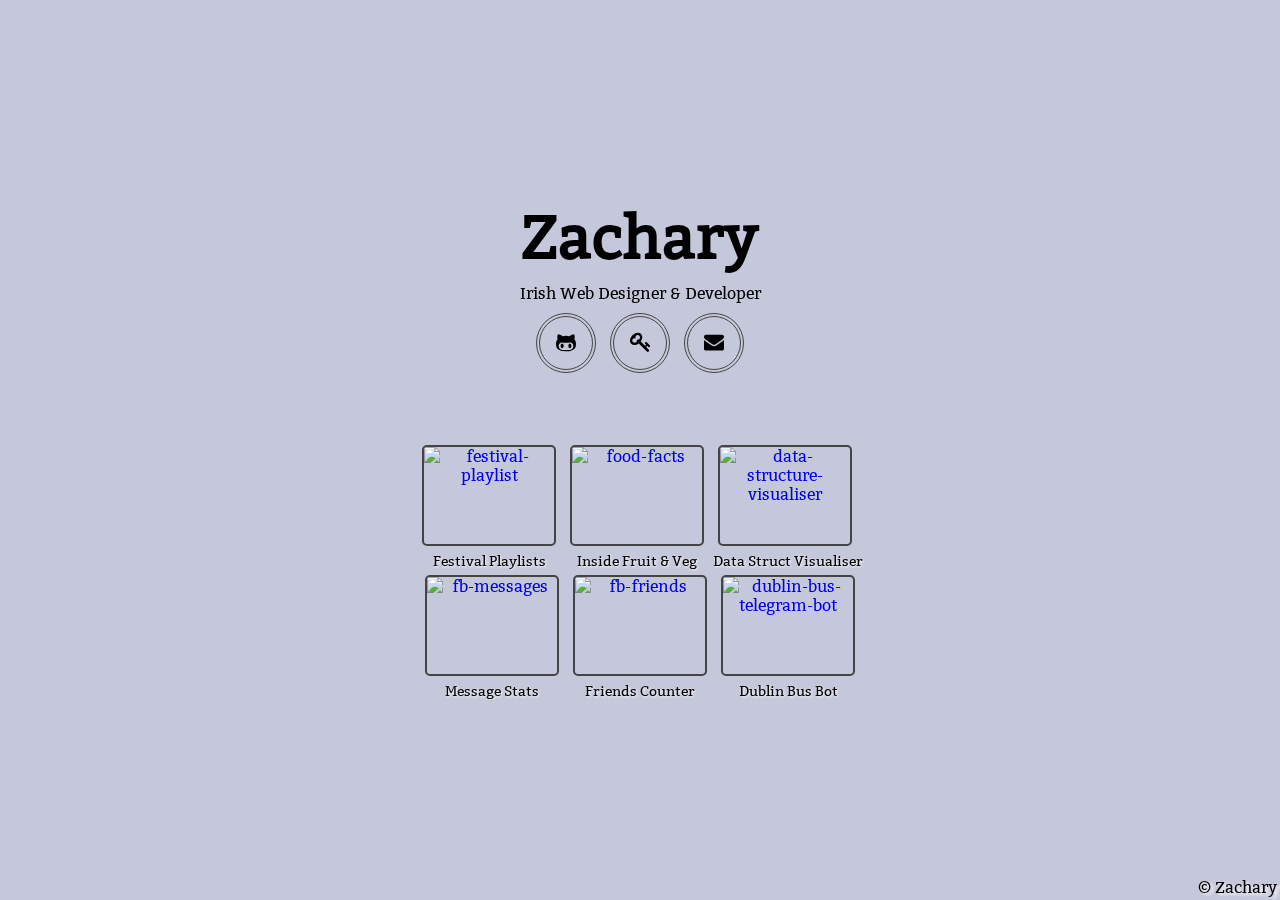
==== index.html @ 42c7d227 "Add site index files" ====
<!DOCTYPE HTML>
<html lang="en">
<head>
    <meta name="viewport" content="width=device-width, initial-scale=1" />
    <meta http-equiv="content-type" content="text/html; charset=utf-8" />
    <link rel="icon" href="img/favicon.png" type="image/png" />
    <title>Zachary | Web Designer &amp; Developer</title>
    <meta charset="utf-8">
    <meta name="theme-color" content="#C5C7DA">
    <meta name="description" content="Zachary | Web Designer & Developer from Dublin, Ireland">
    <meta name="keywords" content="zachary, web, designer, developer, dublin, ireland">
    <style type="text/css">
        /* From https://fonts.googleapis.com/css?family=Bitter */
        @font-face{font-family:Bitter;font-style:normal;font-weight:400;src:local('Bitter-Regular'),url(font.woff2) format('woff2');unicode-range:U+0000-00FF,U+0131,U+0152-0153,U+02C6,U+02DA,U+02DC,U+2000-206F,U+2074,U+20AC,U+2212,U+2215,U+E0FF,U+EFFD,U+F000}
    </style>
    <style type="text/css">
        /* Minified with http://cssminifier.com */
        *{font-family:Bitter,serif}html{background:url(img/background.jpg) center center no-repeat fixed #C5C7DA;-webkit-background-size:cover;-moz-background-size:cover;-o-background-size:cover;background-size:cover}body{overflow:hidden;margin:0}a{text-decoration:none}svg.icon{width:20px;height:30px;vertical-align:middle}h2.title{font-size:60px;margin:10px 0}@media only screen and (min-width:960px){.container{overflow:auto;max-height:100%;margin-right:-100px;padding-right:100px}}div.intro{position:relative;padding-top:15%;text-align:center}div.portfolio,div.title{z-index:0;-webkit-transform:translateZ(0);transform:translateZ(0);-webkit-transition:-webkit-transform .6s ease-in-out;transition:transform .6s ease-in-out;-webkit-backface-visibility:hidden;backface-visibility:hidden;max-width:500px;display:inline-block}@media only screen and (max-height:750px){div.footer,div.portfolio{visibility:hidden}span.next{display:inline!important}}span.button,span.site{display:inline-block}div.footer{position:fixed;bottom:0;right:0;margin:3px}span.button{border:4px double #444;border-radius:50%;width:32px;height:32px;padding:10px;margin:10px 5px}span.site .text{font-size:14px;color:#000;text-shadow:.1em .1em .2em #fff}span.site img{border:2px solid #444;margin:5px;border-radius:5px;display:block;width:130px;height:97px}a[id=portfolio]:target~.container #link-text-down,span#link-text-up,span.next{display:none}div.buttons{-webkit-animation-delay:.2s;animation-delay:.2s}div.buttons a{color:#000}span.button i.fa{margin-top:6px}span.next{font-size:14px;-webkit-animation-delay:.4s;animation-delay:.4s}div.footer,span.next a{color:#000;text-shadow:.2em .1em .2em #fff}.animate{-webkit-animation-name:fade;animation-name:fade;-webkit-animation-fill-mode:both;animation-fill-mode:both;-webkit-animation-duration:.7s;animation-duration:.7s}@keyframes fade{0%{opacity:0;-webkit-transform:translateY(20px);transform:translateY(20px)}100%{opacity:1;-webkit-transform:translateY(0);transform:translateY(0)}}a[id=portfolio]:target~.container .intro div.portfolio{-webkit-transform:translateY(-300px);transform:translateY(-300px);visibility:visible;margin-top:10px}a[id=portfolio]:target~.container .intro div.footer{visibility:visible}a[id=portfolio]:target~.container .intro div.title{-webkit-transform:translateY(-300px);transform:translateY(-300px)}a[id=portfolio]:target~.container #link-text-up{display:block}
    </style>
    <script>
      (function(i,s,o,g,r,a,m){i['GoogleAnalyticsObject']=r;i[r]=i[r]||function(){
      (i[r].q=i[r].q||[]).push(arguments)},i[r].l=1*new Date();a=s.createElement(o),
      m=s.getElementsByTagName(o)[0];a.async=1;a.src=g;m.parentNode.insertBefore(a,m)
      })(window,document,'script','https://www.google-analytics.com/analytics.js','ga');
      ga('create', 'UA-87791846-1', 'auto');
      ga('send', 'pageview');
    </script>
</head>
<body>
    <a id="title"></a>
    <a id="portfolio"></a>
    <div class="container">
        <div class="intro" id="intro">
            <div class="title">
                <h2 class="title animate">Zachary</h2>
                <div class="sub animate">Irish Web Designer &amp; Developer</div>
                <div class="buttons animate">
                    <a href="https://github.com/zachd" title="Github" target="_blank"><span class="button"><svg class="icon"><use xlink:href="#icon-github-alt"></use></svg></span></a>
                    <a href="https://keybase.io/zacharyd" title="Keybase" target="_blank"><span class="button"><svg class="icon"><use xlink:href="#icon-key"></use></svg></span></a>
                    <a href="mailto:OBFUSCATEDheXllXo@XzaXcXh.XieDONOTUSE" title="Email" onmouseover="this.href=this.href.replace(/[A-Z]/g,'');"><span class="button"><svg class="icon"><use xlink:href="#icon-envelope"></use></svg></span></a>
                </div>
                <br />
                <br />
                <br />
                <span class="next animate">
                    <a href="#title">
                        <span id="link-text-up"><svg class="icon"><use xlink:href="#icon-angle-up"></use></svg>
                        <br />Contact</span>
                    </a>
                    <a href="#portfolio">
                        <span id="link-text-down">Projects<br />
                        <svg class="icon"><use xlink:href="#icon-angle-down"></use></svg></span>
                    </a>
                </span>
            </div>
            <br />
            <div class="portfolio">
                <a href="https://festivals.zach.ie/" target="_blank"><span class="site"><img src="img/festival-playlist.png" alt="festival-playlist" /><span class="text">Festival Playlists</span></span></a>
                <a href="http://zachd.github.io/food-facts/" target="_blank"><span class="site"><img src="img/food-facts.png" alt="food-facts" /><span class="text">Inside Fruit & Veg</span></span></a>
                <a href="http://zachd.github.io/data-structure-visualiser/" target="_blank"><span class="site"><img src="img/data-structure-visualiser.png" alt="data-structure-visualiser" /><span class="text">Data Struct Visualiser</span></span></a>
                <a href="https://zach.ie/fb/messages/" target="_blank"><span class="site"><img src="img/fb-messages.png" alt="fb-messages" /><span class="text"><i class="fa fa-fcbk"></i> Message Stats</span></span></a>
                <a href="https://zach.ie/fb/friends/" target="_blank"><span class="site"><img src="img/fb-friends.png" alt="fb-friends" /><span class="text"><i class="fa fa-fcbk"></i> Friends Counter</span></span></a>
                <a href="https://github.com/zachd/dublin-bus-telegram-bot" target="_blank"><span class="site"><img src="img/dublin-bus-telegram-bot.png" alt="dublin-bus-telegram-bot" /><span class="text"><i class="fa fa-paper-plane"></i>  Dublin Bus Bot</span></span></a>
            </div>
            <div class="footer">
                &copy; Zachary
            </div>
        </div>
    </div>
    <svg style="position: absolute; width: 0; height: 0;" width="0" height="0" version="1.1" xmlns="http://www.w3.org/2000/svg" xmlns:xlink="http://www.w3.org/1999/xlink">
        <defs>
        <symbol id="icon-envelope" viewBox="0 0 28 28">
        <title>envelope</title>
        <path class="path1" d="M28 11.094v12.406q0 1.031-0.734 1.766t-1.766 0.734h-23q-1.031 0-1.766-0.734t-0.734-1.766v-12.406q0.688 0.766 1.578 1.359 5.656 3.844 7.766 5.391 0.891 0.656 1.445 1.023t1.477 0.75 1.719 0.383h0.031q0.797 0 1.719-0.383t1.477-0.75 1.445-1.023q2.656-1.922 7.781-5.391 0.891-0.609 1.563-1.359zM28 6.5q0 1.234-0.766 2.359t-1.906 1.922q-5.875 4.078-7.313 5.078-0.156 0.109-0.664 0.477t-0.844 0.594-0.812 0.508-0.898 0.422-0.781 0.141h-0.031q-0.359 0-0.781-0.141t-0.898-0.422-0.812-0.508-0.844-0.594-0.664-0.477q-1.422-1-4.094-2.852t-3.203-2.227q-0.969-0.656-1.828-1.805t-0.859-2.133q0-1.219 0.648-2.031t1.852-0.812h23q1.016 0 1.758 0.734t0.742 1.766z"></path>
        </symbol>
        <symbol id="icon-angle-down" viewBox="0 0 18 28">
        <title>angle-down</title>
        <path class="path1" d="M16.797 11.5q0 0.203-0.156 0.359l-7.281 7.281q-0.156 0.156-0.359 0.156t-0.359-0.156l-7.281-7.281q-0.156-0.156-0.156-0.359t0.156-0.359l0.781-0.781q0.156-0.156 0.359-0.156t0.359 0.156l6.141 6.141 6.141-6.141q0.156-0.156 0.359-0.156t0.359 0.156l0.781 0.781q0.156 0.156 0.156 0.359z"></path>
        </symbol>
        <symbol id="icon-angle-up" viewBox="0 0 18 28">
        <title>angle-up</title>
        <path class="path1" d="M16.797 18.5q0 0.203-0.156 0.359l-0.781 0.781q-0.156 0.156-0.359 0.156t-0.359-0.156l-6.141-6.141-6.141 6.141q-0.156 0.156-0.359 0.156t-0.359-0.156l-0.781-0.781q-0.156-0.156-0.156-0.359t0.156-0.359l7.281-7.281q0.156-0.156 0.359-0.156t0.359 0.156l7.281 7.281q0.156 0.156 0.156 0.359z"></path>
        </symbol>
        <symbol id="icon-key" viewBox="0 0 26 28">
        <title>key</title>
        <path class="path1" d="M13 8q0-1.25-0.875-2.125t-2.125-0.875-2.125 0.875-0.875 2.125q0 0.656 0.297 1.297-0.641-0.297-1.297-0.297-1.25 0-2.125 0.875t-0.875 2.125 0.875 2.125 2.125 0.875 2.125-0.875 0.875-2.125q0-0.656-0.297-1.297 0.641 0.297 1.297 0.297 1.25 0 2.125-0.875t0.875-2.125zM26.297 19q0 0.266-0.766 1.031t-1.031 0.766q-0.141 0-0.445-0.25t-0.57-0.516-0.602-0.625-0.383-0.406l-1.5 1.5 3.437 3.437q0.438 0.438 0.438 1.062 0 0.656-0.609 1.266t-1.266 0.609q-0.625 0-1.062-0.438l-10.484-10.484q-2.75 2.047-5.703 2.047-2.547 0-4.148-1.602t-1.602-4.148q0-2.5 1.484-4.891t3.875-3.875 4.891-1.484q2.547 0 4.148 1.602t1.602 4.148q0 2.953-2.047 5.703l5.547 5.547 1.5-1.5q-0.047-0.047-0.406-0.383t-0.625-0.602-0.516-0.57-0.25-0.445q0-0.266 0.766-1.031t1.031-0.766q0.203 0 0.359 0.156 0.094 0.094 0.719 0.695t1.281 1.242 1.352 1.344 1.141 1.219 0.445 0.641z"></path>
        </symbol>
        <symbol id="icon-github-alt" viewBox="0 0 26 28">
        <title>github-alt</title>
        <path class="path1" d="M10 19q0 0.625-0.195 1.281t-0.672 1.188-1.133 0.531-1.133-0.531-0.672-1.188-0.195-1.281 0.195-1.281 0.672-1.188 1.133-0.531 1.133 0.531 0.672 1.188 0.195 1.281zM20 19q0 0.625-0.195 1.281t-0.672 1.188-1.133 0.531-1.133-0.531-0.672-1.188-0.195-1.281 0.195-1.281 0.672-1.188 1.133-0.531 1.133 0.531 0.672 1.188 0.195 1.281zM22.5 19q0-1.875-1.078-3.187t-2.922-1.313q-0.641 0-3.047 0.328-1.109 0.172-2.453 0.172t-2.453-0.172q-2.375-0.328-3.047-0.328-1.844 0-2.922 1.313t-1.078 3.187q0 1.375 0.5 2.398t1.266 1.609 1.906 0.938 2.188 0.461 2.328 0.109h2.625q1.281 0 2.328-0.109t2.188-0.461 1.906-0.938 1.266-1.609 0.5-2.398zM26 16.25q0 3.234-0.953 5.172-0.594 1.203-1.648 2.078t-2.203 1.344-2.656 0.742-2.68 0.344-2.609 0.070q-1.219 0-2.219-0.047t-2.305-0.195-2.383-0.469-2.141-0.805-1.891-1.266-1.344-1.797q-0.969-1.922-0.969-5.172 0-3.703 2.125-6.188-0.422-1.281-0.422-2.656 0-1.813 0.797-3.406 1.687 0 2.969 0.617t2.953 1.93q2.297-0.547 4.828-0.547 2.312 0 4.375 0.5 1.641-1.281 2.922-1.891t2.953-0.609q0.797 1.594 0.797 3.406 0 1.359-0.422 2.625 2.125 2.5 2.125 6.219z"></path>
        </symbol>
        </defs>
    </svg>
</body>
</html>
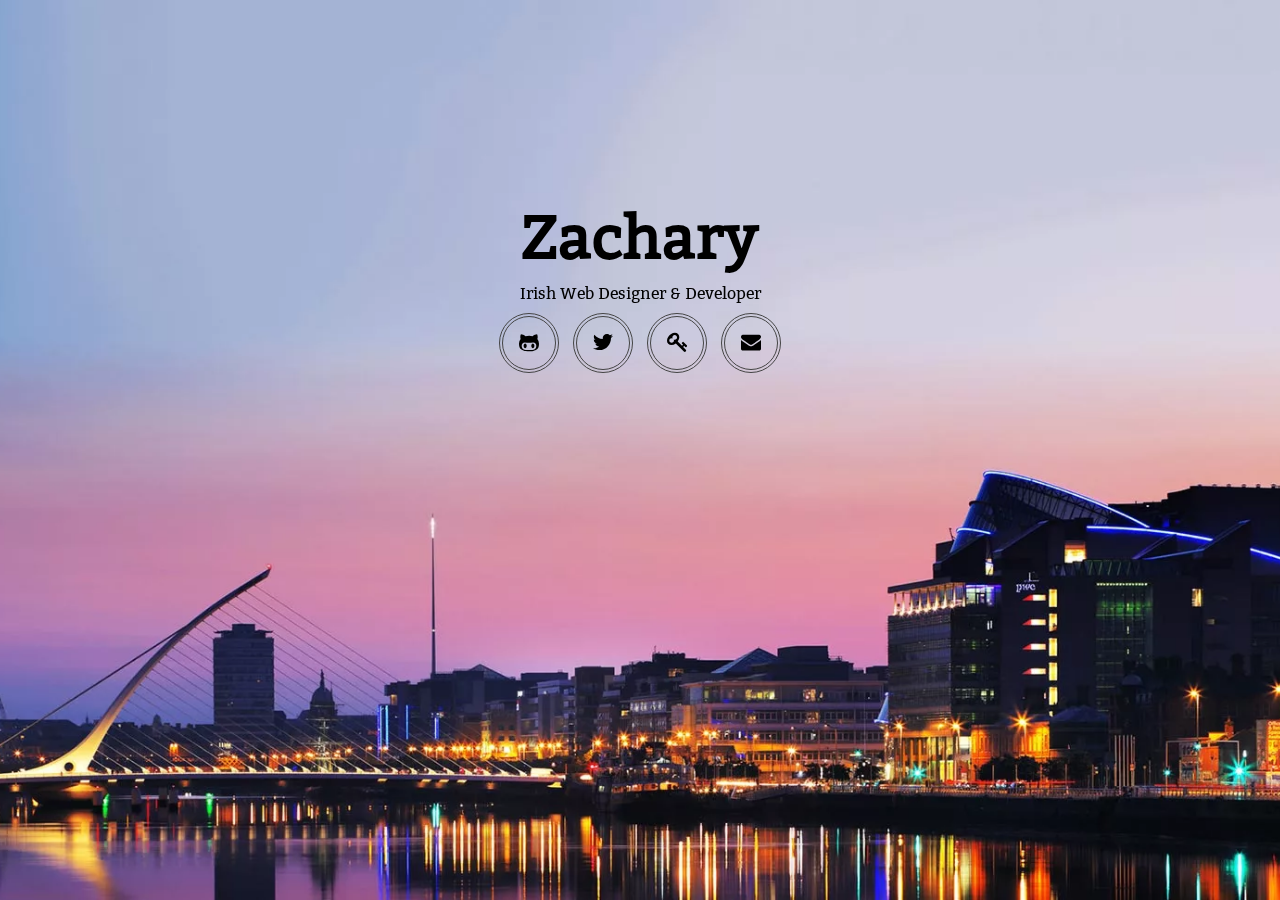
==== commit be2f7f0e: "Remove projects" ====
--- a/index.html
+++ b/index.html
@@ -2,20 +2,19 @@
 <html lang="en">
 <head>
     <meta name="viewport" content="width=device-width, initial-scale=1" />
-    <meta http-equiv="content-type" content="text/html; charset=utf-8" />
     <link rel="icon" href="img/favicon.png" type="image/png" />
     <title>Zachary | Web Designer &amp; Developer</title>
     <meta charset="utf-8">
     <meta name="theme-color" content="#C5C7DA">
     <meta name="description" content="Zachary | Web Designer & Developer from Dublin, Ireland">
     <meta name="keywords" content="zachary, web, designer, developer, dublin, ireland">
-    <style type="text/css">
+    <style>
         /* From https://fonts.googleapis.com/css?family=Bitter */
-        @font-face{font-family:Bitter;font-style:normal;font-weight:400;src:local('Bitter-Regular'),url(font.woff2) format('woff2');unicode-range:U+0000-00FF,U+0131,U+0152-0153,U+02C6,U+02DA,U+02DC,U+2000-206F,U+2074,U+20AC,U+2212,U+2215,U+E0FF,U+EFFD,U+F000}
+        @font-face{font-family:Bitter;font-display:swap;font-style:normal;font-weight:400;src:local('Bitter-Regular'),url(font.woff2) format('woff2');unicode-range:U+0000-00FF,U+0131,U+0152-0153,U+02C6,U+02DA,U+02DC,U+2000-206F,U+2074,U+20AC,U+2212,U+2215,U+E0FF,U+EFFD,U+F000}
     </style>
-    <style type="text/css">
+    <style>
         /* Minified with http://cssminifier.com */
-        *{font-family:Bitter,serif}html{background:url(img/background.jpg) center center no-repeat fixed #C5C7DA;-webkit-background-size:cover;-moz-background-size:cover;-o-background-size:cover;background-size:cover}body{overflow:hidden;margin:0}a{text-decoration:none}svg.icon{width:20px;height:30px;vertical-align:middle}h2.title{font-size:60px;margin:10px 0}@media only screen and (min-width:960px){.container{overflow:auto;max-height:100%;margin-right:-100px;padding-right:100px}}div.intro{position:relative;padding-top:15%;text-align:center}div.portfolio,div.title{z-index:0;-webkit-transform:translateZ(0);transform:translateZ(0);-webkit-transition:-webkit-transform .6s ease-in-out;transition:transform .6s ease-in-out;-webkit-backface-visibility:hidden;backface-visibility:hidden;max-width:500px;display:inline-block}@media only screen and (max-height:750px){div.footer,div.portfolio{visibility:hidden}span.next{display:inline!important}}span.button,span.site{display:inline-block}div.footer{position:fixed;bottom:0;right:0;margin:3px}span.button{border:4px double #444;border-radius:50%;width:32px;height:32px;padding:10px;margin:10px 5px}span.site .text{font-size:14px;color:#000;text-shadow:.1em .1em .2em #fff}span.site img{border:2px solid #444;margin:5px;border-radius:5px;display:block;width:130px;height:97px}a[id=portfolio]:target~.container #link-text-down,span#link-text-up,span.next{display:none}div.buttons{-webkit-animation-delay:.2s;animation-delay:.2s}div.buttons a{color:#000}span.button i.fa{margin-top:6px}span.next{font-size:14px;-webkit-animation-delay:.4s;animation-delay:.4s}div.footer,span.next a{color:#000;text-shadow:.2em .1em .2em #fff}.animate{-webkit-animation-name:fade;animation-name:fade;-webkit-animation-fill-mode:both;animation-fill-mode:both;-webkit-animation-duration:.7s;animation-duration:.7s}@keyframes fade{0%{opacity:0;-webkit-transform:translateY(20px);transform:translateY(20px)}100%{opacity:1;-webkit-transform:translateY(0);transform:translateY(0)}}a[id=portfolio]:target~.container .intro div.portfolio{-webkit-transform:translateY(-300px);transform:translateY(-300px);visibility:visible;margin-top:10px}a[id=portfolio]:target~.container .intro div.footer{visibility:visible}a[id=portfolio]:target~.container .intro div.title{-webkit-transform:translateY(-300px);transform:translateY(-300px)}a[id=portfolio]:target~.container #link-text-up{display:block}
+        *{font-family:Bitter,serif}html{background:url(img/background.webp) center center no-repeat fixed #C5C7DA;-webkit-background-size:cover;-moz-background-size:cover;-o-background-size:cover;background-size:cover}body{overflow:hidden;margin:0}a{text-decoration:none}svg.icon{width:20px;height:30px;vertical-align:middle}h2.title{font-size:60px;margin:10px 0}@media only screen and (min-width:960px){.container{overflow:auto;max-height:100%;margin-right:-100px;padding-right:100px}}div.intro{position:relative;padding-top:15%;text-align:center}div.portfolio,div.title{z-index:0;-webkit-transform:translateZ(0);transform:translateZ(0);-webkit-transition:-webkit-transform .6s ease-in-out;transition:transform .6s ease-in-out;-webkit-backface-visibility:hidden;backface-visibility:hidden;max-width:500px;display:inline-block}@media only screen and (max-height:750px){div.footer,div.portfolio{visibility:hidden}span.next{display:inline!important}}span.button,span.site{display:inline-block}div.footer{position:fixed;bottom:0;right:0;margin:3px}span.button{border:4px double #444;border-radius:50%;width:32px;height:32px;padding:10px;margin:10px 5px}span.site .text{font-size:14px;color:#000;text-shadow:.1em .1em .2em #fff}span.site img{border:2px solid #444;margin:5px;border-radius:5px;display:block;width:130px;height:97px}a[id=portfolio]:target~.container #link-text-down,span#link-text-up,span.next{display:none}div.buttons{-webkit-animation-delay:.2s;animation-delay:.2s}div.buttons a{color:#000}span.button i.fa{margin-top:6px}span.next{font-size:14px;-webkit-animation-delay:.4s;animation-delay:.4s}div.footer,span.next a{color:#000;text-shadow:.2em .1em .2em #fff}.animate{-webkit-animation-name:fade;animation-name:fade;-webkit-animation-fill-mode:both;animation-fill-mode:both;-webkit-animation-duration:.7s;animation-duration:.7s}@keyframes fade{0%{opacity:0;-webkit-transform:translateY(20px);transform:translateY(20px)}100%{opacity:1;-webkit-transform:translateY(0);transform:translateY(0)}}a[id=portfolio]:target~.container .intro div.portfolio{-webkit-transform:translateY(-300px);transform:translateY(-300px);visibility:visible;margin-top:10px}a[id=portfolio]:target~.container .intro div.footer{visibility:visible}a[id=portfolio]:target~.container .intro div.title{-webkit-transform:translateY(-300px);transform:translateY(-300px)}a[id=portfolio]:target~.container #link-text-up{display:block}
     </style>
     <script>
       (function(i,s,o,g,r,a,m){i['GoogleAnalyticsObject']=r;i[r]=i[r]||function(){
@@ -36,34 +35,10 @@
                 <div class="sub animate">Irish Web Designer &amp; Developer</div>
                 <div class="buttons animate">
                     <a href="https://github.com/zachd" title="Github" target="_blank"><span class="button"><svg class="icon"><use xlink:href="#icon-github-alt"></use></svg></span></a>
+                    <a href="https://twitter.com/zachdiebold" title="Twitter" target="_blank"><span class="button"><svg class="icon"><use xlink:href="#icon-twitter"></use></svg></span></a>
                     <a href="https://keybase.io/zacharyd" title="Keybase" target="_blank"><span class="button"><svg class="icon"><use xlink:href="#icon-key"></use></svg></span></a>
                     <a href="mailto:OBFUSCATEDheXllXo@XzaXcXh.XieDONOTUSE" title="Email" onmouseover="this.href=this.href.replace(/[A-Z]/g,'');"><span class="button"><svg class="icon"><use xlink:href="#icon-envelope"></use></svg></span></a>
                 </div>
-                <br />
-                <br />
-                <br />
-                <span class="next animate">
-                    <a href="#title">
-                        <span id="link-text-up"><svg class="icon"><use xlink:href="#icon-angle-up"></use></svg>
-                        <br />Contact</span>
-                    </a>
-                    <a href="#portfolio">
-                        <span id="link-text-down">Projects<br />
-                        <svg class="icon"><use xlink:href="#icon-angle-down"></use></svg></span>
-                    </a>
-                </span>
-            </div>
-            <br />
-            <div class="portfolio">
-                <a href="https://festivals.zach.ie/" target="_blank"><span class="site"><img src="img/festival-playlist.png" alt="festival-playlist" /><span class="text">Festival Playlists</span></span></a>
-                <a href="http://zachd.github.io/food-facts/" target="_blank"><span class="site"><img src="img/food-facts.png" alt="food-facts" /><span class="text">Inside Fruit & Veg</span></span></a>
-                <a href="http://zachd.github.io/data-structure-visualiser/" target="_blank"><span class="site"><img src="img/data-structure-visualiser.png" alt="data-structure-visualiser" /><span class="text">Data Struct Visualiser</span></span></a>
-                <a href="https://zach.ie/fb/messages/" target="_blank"><span class="site"><img src="img/fb-messages.png" alt="fb-messages" /><span class="text"><i class="fa fa-fcbk"></i> Message Stats</span></span></a>
-                <a href="https://zach.ie/fb/friends/" target="_blank"><span class="site"><img src="img/fb-friends.png" alt="fb-friends" /><span class="text"><i class="fa fa-fcbk"></i> Friends Counter</span></span></a>
-                <a href="https://github.com/zachd/dublin-bus-telegram-bot" target="_blank"><span class="site"><img src="img/dublin-bus-telegram-bot.png" alt="dublin-bus-telegram-bot" /><span class="text"><i class="fa fa-paper-plane"></i>  Dublin Bus Bot</span></span></a>
-            </div>
-            <div class="footer">
-                &copy; Zachary
             </div>
         </div>
     </div>
@@ -85,6 +60,10 @@
         <title>key</title>
         <path class="path1" d="M13 8q0-1.25-0.875-2.125t-2.125-0.875-2.125 0.875-0.875 2.125q0 0.656 0.297 1.297-0.641-0.297-1.297-0.297-1.25 0-2.125 0.875t-0.875 2.125 0.875 2.125 2.125 0.875 2.125-0.875 0.875-2.125q0-0.656-0.297-1.297 0.641 0.297 1.297 0.297 1.25 0 2.125-0.875t0.875-2.125zM26.297 19q0 0.266-0.766 1.031t-1.031 0.766q-0.141 0-0.445-0.25t-0.57-0.516-0.602-0.625-0.383-0.406l-1.5 1.5 3.437 3.437q0.438 0.438 0.438 1.062 0 0.656-0.609 1.266t-1.266 0.609q-0.625 0-1.062-0.438l-10.484-10.484q-2.75 2.047-5.703 2.047-2.547 0-4.148-1.602t-1.602-4.148q0-2.5 1.484-4.891t3.875-3.875 4.891-1.484q2.547 0 4.148 1.602t1.602 4.148q0 2.953-2.047 5.703l5.547 5.547 1.5-1.5q-0.047-0.047-0.406-0.383t-0.625-0.602-0.516-0.57-0.25-0.445q0-0.266 0.766-1.031t1.031-0.766q0.203 0 0.359 0.156 0.094 0.094 0.719 0.695t1.281 1.242 1.352 1.344 1.141 1.219 0.445 0.641z"></path>
         </symbol>
+        <symbol id="icon-twitter" viewBox="0 0 512 512">
+        <title>twitter</title>
+        <path fill="currentColor" d="M459.37 151.716c.325 4.548.325 9.097.325 13.645 0 138.72-105.583 298.558-298.558 298.558-59.452 0-114.68-17.219-161.137-47.106 8.447.974 16.568 1.299 25.34 1.299 49.055 0 94.213-16.568 130.274-44.832-46.132-.975-84.792-31.188-98.112-72.772 6.498.974 12.995 1.624 19.818 1.624 9.421 0 18.843-1.3 27.614-3.573-48.081-9.747-84.143-51.98-84.143-102.985v-1.299c13.969 7.797 30.214 12.67 47.431 13.319-28.264-18.843-46.781-51.005-46.781-87.391 0-19.492 5.197-37.36 14.294-52.954 51.655 63.675 129.3 105.258 216.365 109.807-1.624-7.797-2.599-15.918-2.599-24.04 0-57.828 46.782-104.934 104.934-104.934 30.213 0 57.502 12.67 76.67 33.137 23.715-4.548 46.456-13.32 66.599-25.34-7.798 24.366-24.366 44.833-46.132 57.827 21.117-2.273 41.584-8.122 60.426-16.243-14.292 20.791-32.161 39.308-52.628 54.253z" class=""></path>
+        </symbol>
         <symbol id="icon-github-alt" viewBox="0 0 26 28">
         <title>github-alt</title>
         <path class="path1" d="M10 19q0 0.625-0.195 1.281t-0.672 1.188-1.133 0.531-1.133-0.531-0.672-1.188-0.195-1.281 0.195-1.281 0.672-1.188 1.133-0.531 1.133 0.531 0.672 1.188 0.195 1.281zM20 19q0 0.625-0.195 1.281t-0.672 1.188-1.133 0.531-1.133-0.531-0.672-1.188-0.195-1.281 0.195-1.281 0.672-1.188 1.133-0.531 1.133 0.531 0.672 1.188 0.195 1.281zM22.5 19q0-1.875-1.078-3.187t-2.922-1.313q-0.641 0-3.047 0.328-1.109 0.172-2.453 0.172t-2.453-0.172q-2.375-0.328-3.047-0.328-1.844 0-2.922 1.313t-1.078 3.187q0 1.375 0.5 2.398t1.266 1.609 1.906 0.938 2.188 0.461 2.328 0.109h2.625q1.281 0 2.328-0.109t2.188-0.461 1.906-0.938 1.266-1.609 0.5-2.398zM26 16.25q0 3.234-0.953 5.172-0.594 1.203-1.648 2.078t-2.203 1.344-2.656 0.742-2.68 0.344-2.609 0.070q-1.219 0-2.219-0.047t-2.305-0.195-2.383-0.469-2.141-0.805-1.891-1.266-1.344-1.797q-0.969-1.922-0.969-5.172 0-3.703 2.125-6.188-0.422-1.281-0.422-2.656 0-1.813 0.797-3.406 1.687 0 2.969 0.617t2.953 1.93q2.297-0.547 4.828-0.547 2.312 0 4.375 0.5 1.641-1.281 2.922-1.891t2.953-0.609q0.797 1.594 0.797 3.406 0 1.359-0.422 2.625 2.125 2.5 2.125 6.219z"></path>
@@ -92,4 +71,4 @@
         </defs>
     </svg>
 </body>
-</html>+</html>
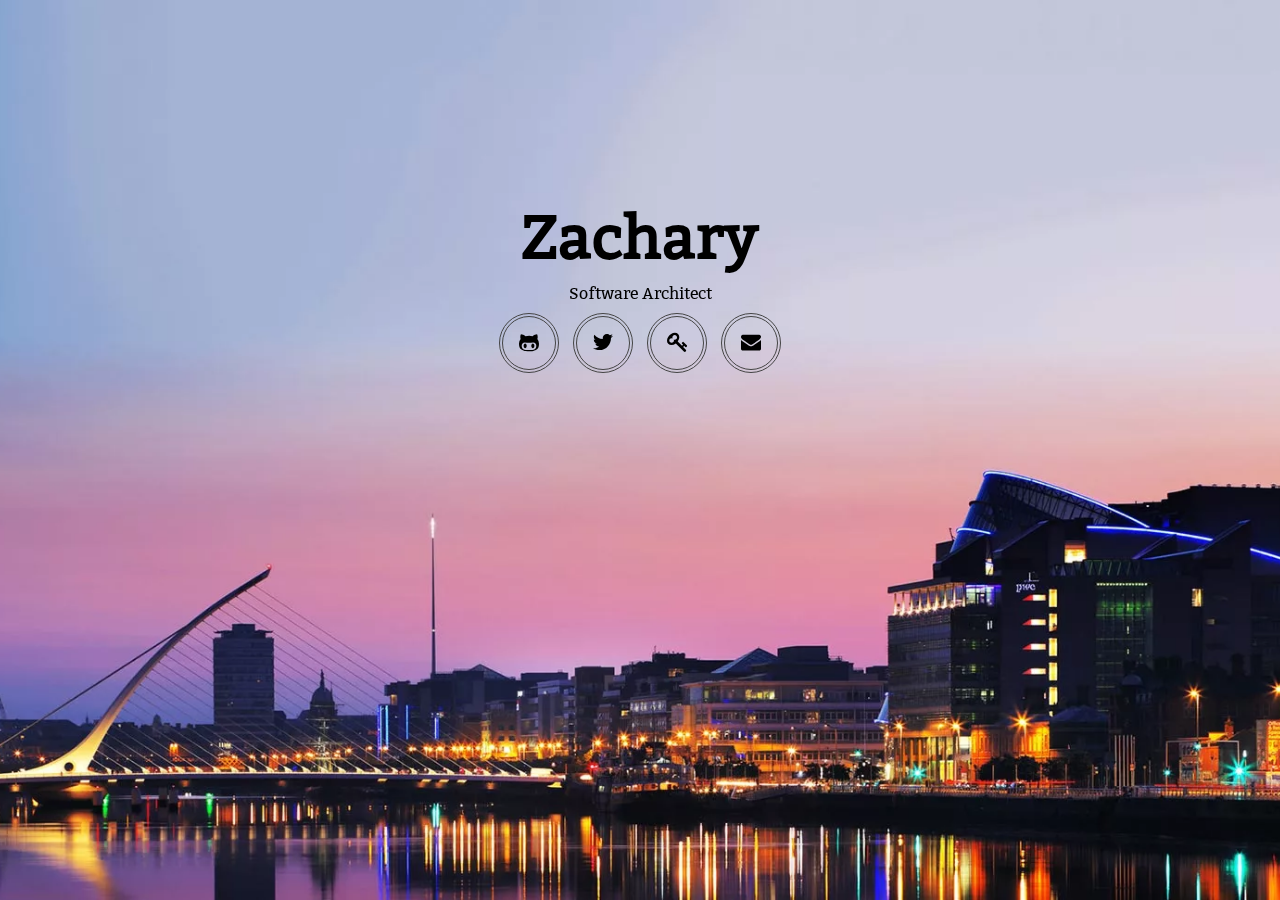
==== commit b9d91402: "Update to SW architect" ====
--- a/index.html
+++ b/index.html
@@ -6,8 +6,8 @@
     <title>Zachary | Web Designer &amp; Developer</title>
     <meta charset="utf-8">
     <meta name="theme-color" content="#C5C7DA">
-    <meta name="description" content="Zachary | Web Designer & Developer from Dublin, Ireland">
-    <meta name="keywords" content="zachary, web, designer, developer, dublin, ireland">
+    <meta name="description" content="Zachary | Web Designer & Developer from Brussels, Belgium">
+    <meta name="keywords" content="zachary, web, designer, developer, brussels, belgium">
     <style>
         /* From https://fonts.googleapis.com/css?family=Bitter */
         @font-face{font-family:Bitter;font-display:swap;font-style:normal;font-weight:400;src:local('Bitter-Regular'),url(font.woff2) format('woff2');unicode-range:U+0000-00FF,U+0131,U+0152-0153,U+02C6,U+02DA,U+02DC,U+2000-206F,U+2074,U+20AC,U+2212,U+2215,U+E0FF,U+EFFD,U+F000}
@@ -32,7 +32,7 @@
         <div class="intro" id="intro">
             <div class="title">
                 <h2 class="title animate">Zachary</h2>
-                <div class="sub animate">Irish Web Designer &amp; Developer</div>
+                <div class="sub animate">Software Architect</div>
                 <div class="buttons animate">
                     <a href="https://github.com/zachd" title="Github" target="_blank"><span class="button"><svg class="icon"><use xlink:href="#icon-github-alt"></use></svg></span></a>
                     <a href="https://twitter.com/zachdiebold" title="Twitter" target="_blank"><span class="button"><svg class="icon"><use xlink:href="#icon-twitter"></use></svg></span></a>
